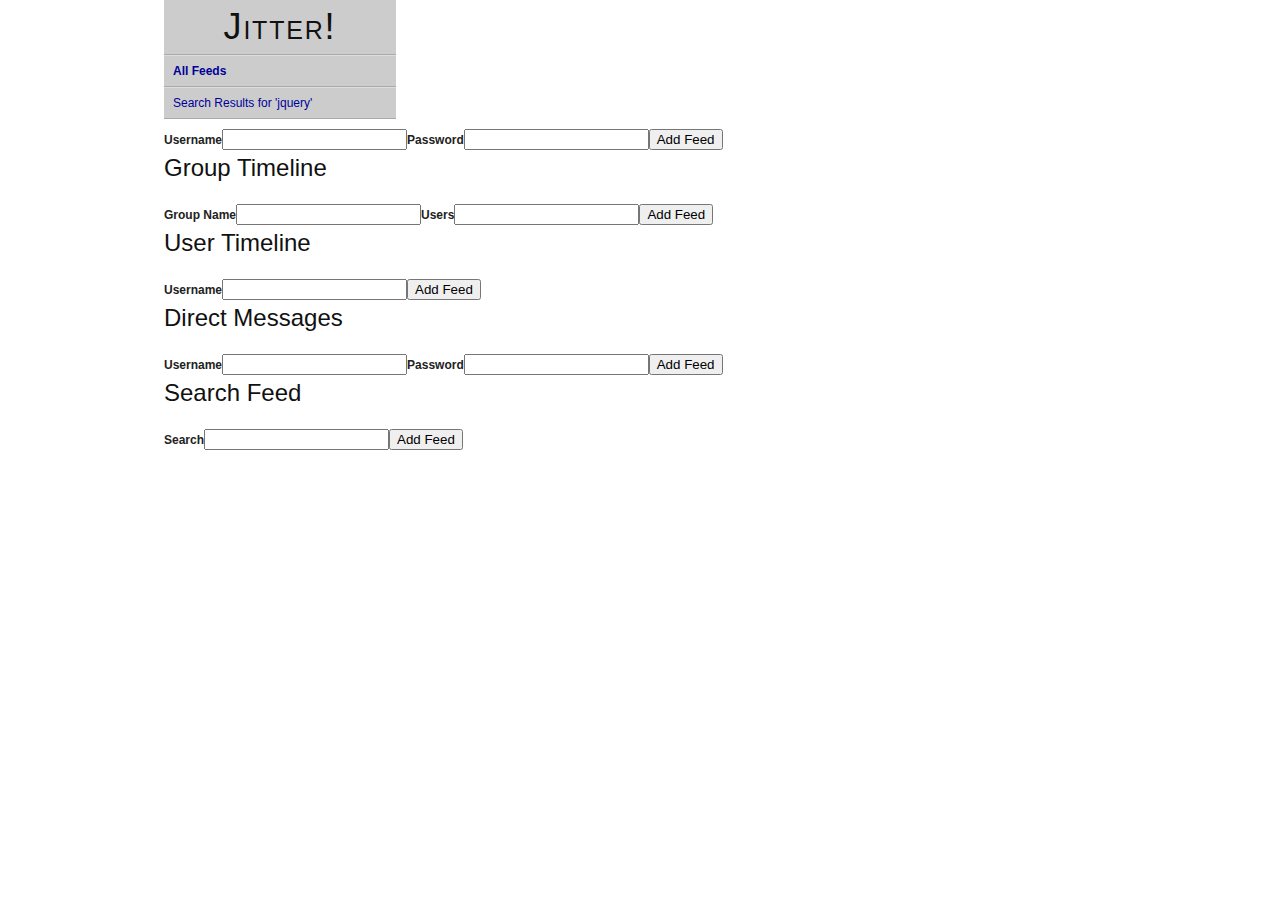
==== index.html @ c771af96 "Added simple forms to add feeds" ====
<!DOCTYPE html>
<html lang="en">
  <head>
    <title>Jitter!</title>
    
    <script type="text/javascript" src="jquery/jquery-1.3.min.js"></script>
    <script type="text/javascript" src="jquery/jquery.timer.js"></script>
    <script type="text/javascript" src="jquery/jquery.scrollTo.min.js"></script>
    <script type="text/javascript" src="src/jquery.jitter.utilities.js"></script>
<!--
    <script type="text/javascript" src="jquery/jquery.jitter.js"></script>
-->
    <script type="text/javascript" src="src/jquery.jitter.core.js"></script>
    <script type="text/javascript" src="src/jquery.jitter.defaults.js"></script>
    <script type="text/javascript" src="src/jquery.jitter.errors.js"></script>
    <script type="text/javascript" src="src/jquery.jitter.feeds.js"></script>
    <script type="text/javascript" src="src/jquery.jitter.builder.js"></script>
    <script type="text/javascript" src="src/jquery.fn.jitter.js"></script>
    
    <link rel="stylesheet" href="stylesheets/screen.css" type="text/css" media="screen, projection" />
    <link rel="stylesheet" href="stylesheets/my-screen.css" type="text/css" media="screen, projection" />
    
    <link rel="stylesheet" href="stylesheets/print.css" type="text/css" media="print" />
    <!--[if lte IE 7]>
      <link rel="stylesheet" href="stylesheets/ie.css" type="text/css" media="screen, projection" />
    <![endif]-->
    <script type="text/javascript">
      $(document).ready(function() {
        $("#content").jitter();
      });
    </script>
  </head>
  <body>
    <div class="container">
      <div id="content"></div>
    </div>
  </body>
</html>
---- stylesheets/screen.css ----
/* -----------------------------------------------------------------------


 Blueprint CSS Framework 0.8
 http://blueprintcss.org

   * Copyright (c) 2007-Present. See LICENSE for more info.
   * See README for instructions on how to use Blueprint.
   * For credits and origins, see AUTHORS.
   * This is a compressed file. See the sources in the 'src' directory.

----------------------------------------------------------------------- */

/* reset.css */
html, body, div, span, object, iframe, h1, h2, h3, h4, h5, h6, p, blockquote, pre, a, abbr, acronym, address, code, del, dfn, em, img, q, dl, dt, dd, ol, ul, li, fieldset, form, label, legend, table, caption, tbody, tfoot, thead, tr, th, td {margin:0;padding:0;border:0;font-weight:inherit;font-style:inherit;font-size:100%;font-family:inherit;vertical-align:baseline;}
body {line-height:1.5;}
table {border-collapse:separate;border-spacing:0;}
caption, th, td {text-align:left;font-weight:normal;}
table, td, th {vertical-align:middle;}
blockquote:before, blockquote:after, q:before, q:after {content:"";}
blockquote, q {quotes:"" "";}
a img {border:none;}

/* typography.css */
body {font-size:75%;color:#222;background:#fff;font-family:"Helvetica Neue", Arial, Helvetica, sans-serif;}
h1, h2, h3, h4, h5, h6 {font-weight:normal;color:#111;}
h1 {font-size:3em;line-height:1;margin-bottom:0.5em;}
h2 {font-size:2em;margin-bottom:0.75em;}
h3 {font-size:1.5em;line-height:1;margin-bottom:1em;}
h4 {font-size:1.2em;line-height:1.25;margin-bottom:1.25em;}
h5 {font-size:1em;font-weight:bold;margin-bottom:1.5em;}
h6 {font-size:1em;font-weight:bold;}
h1 img, h2 img, h3 img, h4 img, h5 img, h6 img {margin:0;}
p {margin:0 0 1.5em;}
p img.left {float:left;margin:1.5em 1.5em 1.5em 0;padding:0;}
p img.right {float:right;margin:1.5em 0 1.5em 1.5em;}
a:focus, a:hover {color:#000;}
a {color:#009;text-decoration:underline;}
blockquote {margin:1.5em;color:#666;font-style:italic;}
strong {font-weight:bold;}
em, dfn {font-style:italic;}
dfn {font-weight:bold;}
sup, sub {line-height:0;}
abbr, acronym {border-bottom:1px dotted #666;}
address {margin:0 0 1.5em;font-style:italic;}
del {color:#666;}
pre {margin:1.5em 0;white-space:pre;}
pre, code, tt {font:1em 'andale mono', 'lucida console', monospace;line-height:1.5;}
li ul, li ol {margin:0 1.5em;}
ul, ol {margin:0 1.5em 1.5em 1.5em;}
ul {list-style-type:disc;}
ol {list-style-type:decimal;}
dl {margin:0 0 1.5em 0;}
dl dt {font-weight:bold;}
dd {margin-left:1.5em;}
table {margin-bottom:1.4em;width:100%;}
th {font-weight:bold;}
thead th {background:#c3d9ff;}
th, td, caption {padding:4px 10px 4px 5px;}
tr.even td {background:#e5ecf9;}
tfoot {font-style:italic;}
caption {background:#eee;}
.small {font-size:.8em;margin-bottom:1.875em;line-height:1.875em;}
.large {font-size:1.2em;line-height:2.5em;margin-bottom:1.25em;}
.hide {display:none;}
.quiet {color:#666;}
.loud {color:#000;}
.highlight {background:#ff0;}
.added {background:#060;color:#fff;}
.removed {background:#900;color:#fff;}
.first {margin-left:0;padding-left:0;}
.last {margin-right:0;padding-right:0;}
.top {margin-top:0;padding-top:0;}
.bottom {margin-bottom:0;padding-bottom:0;}

/* grid.css */
.container {width:952px;margin:0 auto;}
.showgrid {background:url(src/grid.png);}
.column, div.span-1, div.span-2, div.span-3, div.span-4, div.span-5, div.span-6, div.span-7, div.span-8, div.span-9, div.span-10, div.span-11, div.span-12, div.span-13, div.span-14, div.span-15, div.span-16, div.span-17, div.span-18, div.span-19, div.span-20, div.span-21, div.span-22, div.span-23, div.span-24 {float:left;margin-right:8px;}
.last, div.last {margin-right:0;}
.span-1 {width:32px;}
.span-2 {width:72px;}
.span-3 {width:112px;}
.span-4 {width:152px;}
.span-5 {width:192px;}
.span-6 {width:232px;}
.span-7 {width:272px;}
.span-8 {width:312px;}
.span-9 {width:352px;}
.span-10 {width:392px;}
.span-11 {width:432px;}
.span-12 {width:472px;}
.span-13 {width:512px;}
.span-14 {width:552px;}
.span-15 {width:592px;}
.span-16 {width:632px;}
.span-17 {width:672px;}
.span-18 {width:712px;}
.span-19 {width:752px;}
.span-20 {width:792px;}
.span-21 {width:832px;}
.span-22 {width:872px;}
.span-23 {width:912px;}
.span-24, div.span-24 {width:952px;margin:0;}
input.span-1, textarea.span-1, select.span-1 {width:32px!important;}
input.span-2, textarea.span-2, select.span-2 {width:54px!important;}
input.span-3, textarea.span-3, select.span-3 {width:94px!important;}
input.span-4, textarea.span-4, select.span-4 {width:134px!important;}
input.span-5, textarea.span-5, select.span-5 {width:174px!important;}
input.span-6, textarea.span-6, select.span-6 {width:214px!important;}
input.span-7, textarea.span-7, select.span-7 {width:254px!important;}
input.span-8, textarea.span-8, select.span-8 {width:294px!important;}
input.span-9, textarea.span-9, select.span-9 {width:334px!important;}
input.span-10, textarea.span-10, select.span-10 {width:374px!important;}
input.span-11, textarea.span-11, select.span-11 {width:414px!important;}
input.span-12, textarea.span-12, select.span-12 {width:454px!important;}
input.span-13, textarea.span-13, select.span-13 {width:494px!important;}
input.span-14, textarea.span-14, select.span-14 {width:534px!important;}
input.span-15, textarea.span-15, select.span-15 {width:574px!important;}
input.span-16, textarea.span-16, select.span-16 {width:614px!important;}
input.span-17, textarea.span-17, select.span-17 {width:654px!important;}
input.span-18, textarea.span-18, select.span-18 {width:694px!important;}
input.span-19, textarea.span-19, select.span-19 {width:734px!important;}
input.span-20, textarea.span-20, select.span-20 {width:774px!important;}
input.span-21, textarea.span-21, select.span-21 {width:814px!important;}
input.span-22, textarea.span-22, select.span-22 {width:854px!important;}
input.span-23, textarea.span-23, select.span-23 {width:894px!important;}
input.span-24, textarea.span-24, select.span-24 {width:942px!important;}
.append-1 {padding-right:40px;}
.append-2 {padding-right:80px;}
.append-3 {padding-right:120px;}
.append-4 {padding-right:160px;}
.append-5 {padding-right:200px;}
.append-6 {padding-right:240px;}
.append-7 {padding-right:280px;}
.append-8 {padding-right:320px;}
.append-9 {padding-right:360px;}
.append-10 {padding-right:400px;}
.append-11 {padding-right:440px;}
.append-12 {padding-right:480px;}
.append-13 {padding-right:520px;}
.append-14 {padding-right:560px;}
.append-15 {padding-right:600px;}
.append-16 {padding-right:640px;}
.append-17 {padding-right:680px;}
.append-18 {padding-right:720px;}
.append-19 {padding-right:760px;}
.append-20 {padding-right:800px;}
.append-21 {padding-right:840px;}
.append-22 {padding-right:880px;}
.append-23 {padding-right:920px;}
.prepend-1 {padding-left:40px;}
.prepend-2 {padding-left:80px;}
.prepend-3 {padding-left:120px;}
.prepend-4 {padding-left:160px;}
.prepend-5 {padding-left:200px;}
.prepend-6 {padding-left:240px;}
.prepend-7 {padding-left:280px;}
.prepend-8 {padding-left:320px;}
.prepend-9 {padding-left:360px;}
.prepend-10 {padding-left:400px;}
.prepend-11 {padding-left:440px;}
.prepend-12 {padding-left:480px;}
.prepend-13 {padding-left:520px;}
.prepend-14 {padding-left:560px;}
.prepend-15 {padding-left:600px;}
.prepend-16 {padding-left:640px;}
.prepend-17 {padding-left:680px;}
.prepend-18 {padding-left:720px;}
.prepend-19 {padding-left:760px;}
.prepend-20 {padding-left:800px;}
.prepend-21 {padding-left:840px;}
.prepend-22 {padding-left:880px;}
.prepend-23 {padding-left:920px;}
div.border {padding-right:3px;margin-right:4px;border-right:1px solid #eee;}
div.colborder {padding-right:27px;margin-right:28px;border-right:1px solid #eee;}
.pull-1 {margin-left:-40px;}
.pull-2 {margin-left:-80px;}
.pull-3 {margin-left:-120px;}
.pull-4 {margin-left:-160px;}
.pull-5 {margin-left:-200px;}
.pull-6 {margin-left:-240px;}
.pull-7 {margin-left:-280px;}
.pull-8 {margin-left:-320px;}
.pull-9 {margin-left:-360px;}
.pull-10 {margin-left:-400px;}
.pull-11 {margin-left:-440px;}
.pull-12 {margin-left:-480px;}
.pull-13 {margin-left:-520px;}
.pull-14 {margin-left:-560px;}
.pull-15 {margin-left:-600px;}
.pull-16 {margin-left:-640px;}
.pull-17 {margin-left:-680px;}
.pull-18 {margin-left:-720px;}
.pull-19 {margin-left:-760px;}
.pull-20 {margin-left:-800px;}
.pull-21 {margin-left:-840px;}
.pull-22 {margin-left:-880px;}
.pull-23 {margin-left:-920px;}
.pull-24 {margin-left:-960px;}
.pull-1, .pull-2, .pull-3, .pull-4, .pull-5, .pull-6, .pull-7, .pull-8, .pull-9, .pull-10, .pull-11, .pull-12, .pull-13, .pull-14, .pull-15, .pull-16, .pull-17, .pull-18, .pull-19, .pull-20, .pull-21, .pull-22, .pull-23, .pull-24 {float:left;position:relative;}
.push-1 {margin:0 -40px 1.5em 40px;}
.push-2 {margin:0 -80px 1.5em 80px;}
.push-3 {margin:0 -120px 1.5em 120px;}
.push-4 {margin:0 -160px 1.5em 160px;}
.push-5 {margin:0 -200px 1.5em 200px;}
.push-6 {margin:0 -240px 1.5em 240px;}
.push-7 {margin:0 -280px 1.5em 280px;}
.push-8 {margin:0 -320px 1.5em 320px;}
.push-9 {margin:0 -360px 1.5em 360px;}
.push-10 {margin:0 -400px 1.5em 400px;}
.push-11 {margin:0 -440px 1.5em 440px;}
.push-12 {margin:0 -480px 1.5em 480px;}
.push-13 {margin:0 -520px 1.5em 520px;}
.push-14 {margin:0 -560px 1.5em 560px;}
.push-15 {margin:0 -600px 1.5em 600px;}
.push-16 {margin:0 -640px 1.5em 640px;}
.push-17 {margin:0 -680px 1.5em 680px;}
.push-18 {margin:0 -720px 1.5em 720px;}
.push-19 {margin:0 -760px 1.5em 760px;}
.push-20 {margin:0 -800px 1.5em 800px;}
.push-21 {margin:0 -840px 1.5em 840px;}
.push-22 {margin:0 -880px 1.5em 880px;}
.push-23 {margin:0 -920px 1.5em 920px;}
.push-24 {margin:0 -960px 1.5em 960px;}
.push-1, .push-2, .push-3, .push-4, .push-5, .push-6, .push-7, .push-8, .push-9, .push-10, .push-11, .push-12, .push-13, .push-14, .push-15, .push-16, .push-17, .push-18, .push-19, .push-20, .push-21, .push-22, .push-23, .push-24 {float:right;position:relative;}
.prepend-top {margin-top:1.5em;}
.append-bottom {margin-bottom:1.5em;}
.box {padding:1.5em;margin-bottom:1.5em;background:#E5ECF9;}
hr {background:#ddd;color:#ddd;clear:both;float:none;width:100%;height:.1em;margin:0 0 1.45em;border:none;}
hr.space {background:#fff;color:#fff;}
.clearfix:after, .container:after {content:"\0020";display:block;height:0;clear:both;visibility:hidden;overflow:hidden;}
.clearfix, .container {display:block;}
.clear {clear:both;}

/* forms.css */
label {font-weight:bold;}
fieldset {padding:1.4em;margin:0 0 1.5em 0;border:1px solid #ccc;}
legend {font-weight:bold;font-size:1.2em;}
input.text, input.title, textarea, select {margin:0.5em 0;border:1px solid #bbb;}
input.text:focus, input.title:focus, textarea:focus, select:focus {border:1px solid #666;}
input.text, input.title {width:300px;padding:5px;}
input.title {font-size:1.5em;}
textarea {width:390px;height:250px;padding:5px;}
.error, .notice, .success {padding:.8em;margin-bottom:1em;border:2px solid #ddd;}
.error {background:#FBE3E4;color:#8a1f11;border-color:#FBC2C4;}
.notice {background:#FFF6BF;color:#514721;border-color:#FFD324;}
.success {background:#E6EFC2;color:#264409;border-color:#C6D880;}
.error a {color:#8a1f11;}
.notice a {color:#514721;}
.success a {color:#264409;}
---- stylesheets/my-screen.css ----
.jitter-filters { background: #ccc; position: fixed; top: 0;}
.jitter-filters h1 { text-align: center; border-bottom: 1px solid #aaa; margin-bottom: 0; padding: .25em 0; font-variant: small-caps; letter-spacing: .05em;}
.jitter-filters a {display: block; padding: .5em .75em; text-decoration: none; position: relative; border-bottom: 1px solid #aaa; border-top: 1px solid #ddd;}
.jitter-filters a:hover {background: #c0c0c0; border-bottom: 1px solid #a0a0a0; border-top: 1px solid #d5d5d5;}
.jitter-filters a.active {font-weight: bold;}
.jitter-filters a .unreadCount {
  position: absolute;
  text-align: center; 
  padding: .25em .5em; 
  top: .25em;
  right: .5em;
  background: #d00; 
  width: 2em;
  color: #fff;
  font-weight: bold;
  -moz-border-radius: .5em;
  -webkit-border-radius: .5em;
}
.tweet {border-bottom: 1px solid #ddd; border-top: 1px solid #f5f5f5; padding: 1em 0; background: #eee;}
.tweet.read {color: #999;}
.tweet.current {background: #fcfcfc;}
.tweet .createdAt {font-size: .9em;}
.tweet .author .displayName {font-weight: bold; font-size: 1.2em;}
.tweet .tweetBody {font-size: 1.5em; font-weight: 500;}
---- stylesheets/print.css ----
/* -----------------------------------------------------------------------


 Blueprint CSS Framework 0.8
 http://blueprintcss.org

   * Copyright (c) 2007-Present. See LICENSE for more info.
   * See README for instructions on how to use Blueprint.
   * For credits and origins, see AUTHORS.
   * This is a compressed file. See the sources in the 'src' directory.

----------------------------------------------------------------------- */

/* print.css */
body {line-height:1.5;font-family:"Helvetica Neue", Arial, Helvetica, sans-serif;color:#000;background:none;font-size:10pt;}
.container {background:none;}
hr {background:#ccc;color:#ccc;width:100%;height:2px;margin:2em 0;padding:0;border:none;}
hr.space {background:#fff;color:#fff;}
h1, h2, h3, h4, h5, h6 {font-family:"Helvetica Neue", Arial, "Lucida Grande", sans-serif;}
code {font:.9em "Courier New", Monaco, Courier, monospace;}
img {float:left;margin:1.5em 1.5em 1.5em 0;}
a img {border:none;}
p img.top {margin-top:0;}
blockquote {margin:1.5em;padding:1em;font-style:italic;font-size:.9em;}
.small {font-size:.9em;}
.large {font-size:1.1em;}
.quiet {color:#999;}
.hide {display:none;}
a:link, a:visited {background:transparent;font-weight:700;text-decoration:underline;}
a:link:after, a:visited:after {content:" (" attr(href) ") ";font-size:90%;}
---- stylesheets/ie.css ----
/* -----------------------------------------------------------------------


 Blueprint CSS Framework 0.8
 http://blueprintcss.org

   * Copyright (c) 2007-Present. See LICENSE for more info.
   * See README for instructions on how to use Blueprint.
   * For credits and origins, see AUTHORS.
   * This is a compressed file. See the sources in the 'src' directory.

----------------------------------------------------------------------- */

/* ie.css */
body {text-align:center;}
.container {text-align:left;}
* html .column, * html div.span-1, * html div.span-2, * html div.span-3, * html div.span-4, * html div.span-5, * html div.span-6, * html div.span-7, * html div.span-8, * html div.span-9, * html div.span-10, * html div.span-11, * html div.span-12, * html div.span-13, * html div.span-14, * html div.span-15, * html div.span-16, * html div.span-17, * html div.span-18, * html div.span-19, * html div.span-20, * html div.span-21, * html div.span-22, * html div.span-23, * html div.span-24 {overflow-x:hidden;}
* html legend {margin:-18px -8px 16px 0;padding:0;}
ol {margin-left:2em;}
sup {vertical-align:text-top;}
sub {vertical-align:text-bottom;}
html>body p code {*white-space:normal;}
hr {margin:-8px auto 11px;}
.clearfix, .container {display:inline-block;}
* html .clearfix, * html .container {height:1%;}
fieldset {padding-top:0;}
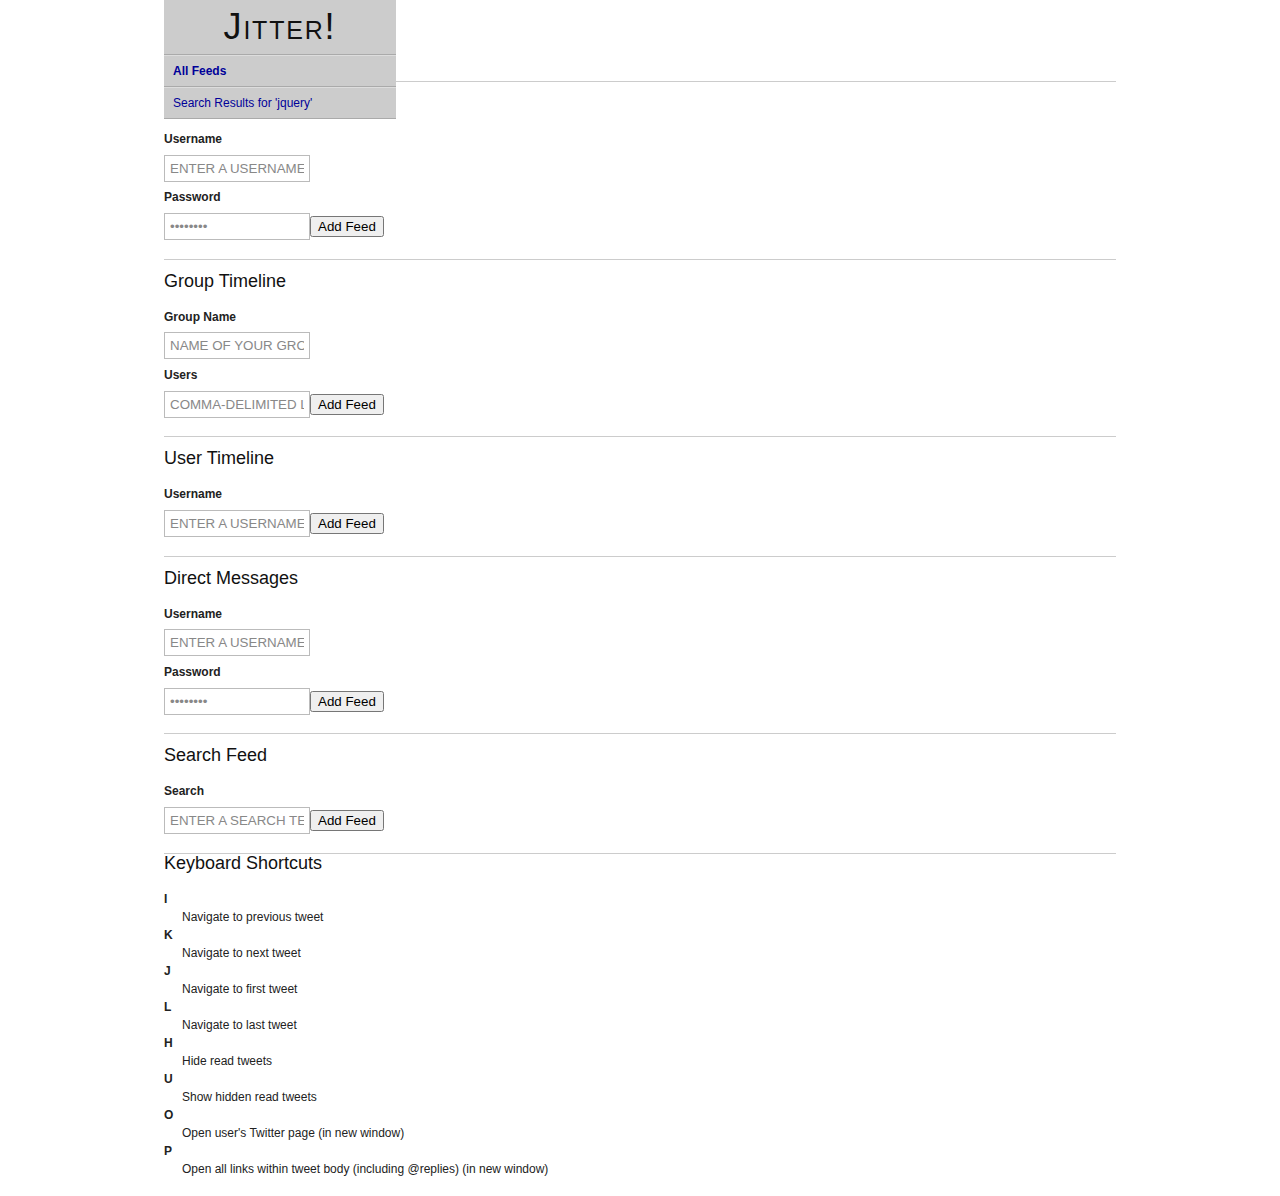
==== commit 722fe1d0: "Added noscript tag and sped up 'read'ing tweets" ====
--- a/index.html
+++ b/index.html
@@ -6,16 +6,7 @@
     <script type="text/javascript" src="jquery/jquery-1.3.min.js"></script>
     <script type="text/javascript" src="jquery/jquery.timer.js"></script>
     <script type="text/javascript" src="jquery/jquery.scrollTo.min.js"></script>
-    <script type="text/javascript" src="src/jquery.jitter.utilities.js"></script>
-<!--
     <script type="text/javascript" src="jquery/jquery.jitter.js"></script>
--->
-    <script type="text/javascript" src="src/jquery.jitter.core.js"></script>
-    <script type="text/javascript" src="src/jquery.jitter.defaults.js"></script>
-    <script type="text/javascript" src="src/jquery.jitter.errors.js"></script>
-    <script type="text/javascript" src="src/jquery.jitter.feeds.js"></script>
-    <script type="text/javascript" src="src/jquery.jitter.builder.js"></script>
-    <script type="text/javascript" src="src/jquery.fn.jitter.js"></script>
     
     <link rel="stylesheet" href="stylesheets/screen.css" type="text/css" media="screen, projection" />
     <link rel="stylesheet" href="stylesheets/my-screen.css" type="text/css" media="screen, projection" />
@@ -32,6 +23,15 @@
   </head>
   <body>
     <div class="container">
+      <noscript>
+        <h1>Javascript Must be Enabled to Use <em>Jitter</em></h1>
+        <hr/>
+        <div class="span-22 prepend-1 append-1">
+          <p>This web application relies on Javascript and the <a href="http://jquery.com">jQuery library</a> to request information from <a href="http://twitter.com">Twitter</a>.  Without Javascript enabled, no data can be requested (and therefor shown to you, the user).</p>
+          <p>Please, turn on Javascript; if you don't, then please leave.</p>
+        </div>
+        <hr/>
+      </noscript>
       <div id="content"></div>
     </div>
   </body>
--- a/stylesheets/my-screen.css
+++ b/stylesheets/my-screen.css
@@ -1,3 +1,9 @@
+.container noscript h1 {text-align: center; font-weight: bold; text-transform: uppercase; color: #a33; padding: 1em 0 .5em; font-size: 3.25em;}
+.container noscript p { font-size: 2em; color: #666; font-weight: bold; text-align: justify; letter-spacing: .035em;}
+.container noscript a {color: #333;}
+
+input.hint, textarea.hint {color: #888; text-transform: uppercase;}
+
 .jitter-filters { background: #ccc; position: fixed; top: 0;}
 .jitter-filters h1 { text-align: center; border-bottom: 1px solid #aaa; margin-bottom: 0; padding: .25em 0; font-variant: small-caps; letter-spacing: .05em;}
 .jitter-filters a {display: block; padding: .5em .75em; text-decoration: none; position: relative; border-bottom: 1px solid #aaa; border-top: 1px solid #ddd;}
@@ -22,3 +28,6 @@
 .tweet .createdAt {font-size: .9em;}
 .tweet .author .displayName {font-weight: bold; font-size: 1.2em;}
 .tweet .tweetBody {font-size: 1.5em; font-weight: 500;}
+
+.jitterForm label {display: block;}
+.jitterForm {border-bottom: 1px solid #ccc; padding: 1em 0;}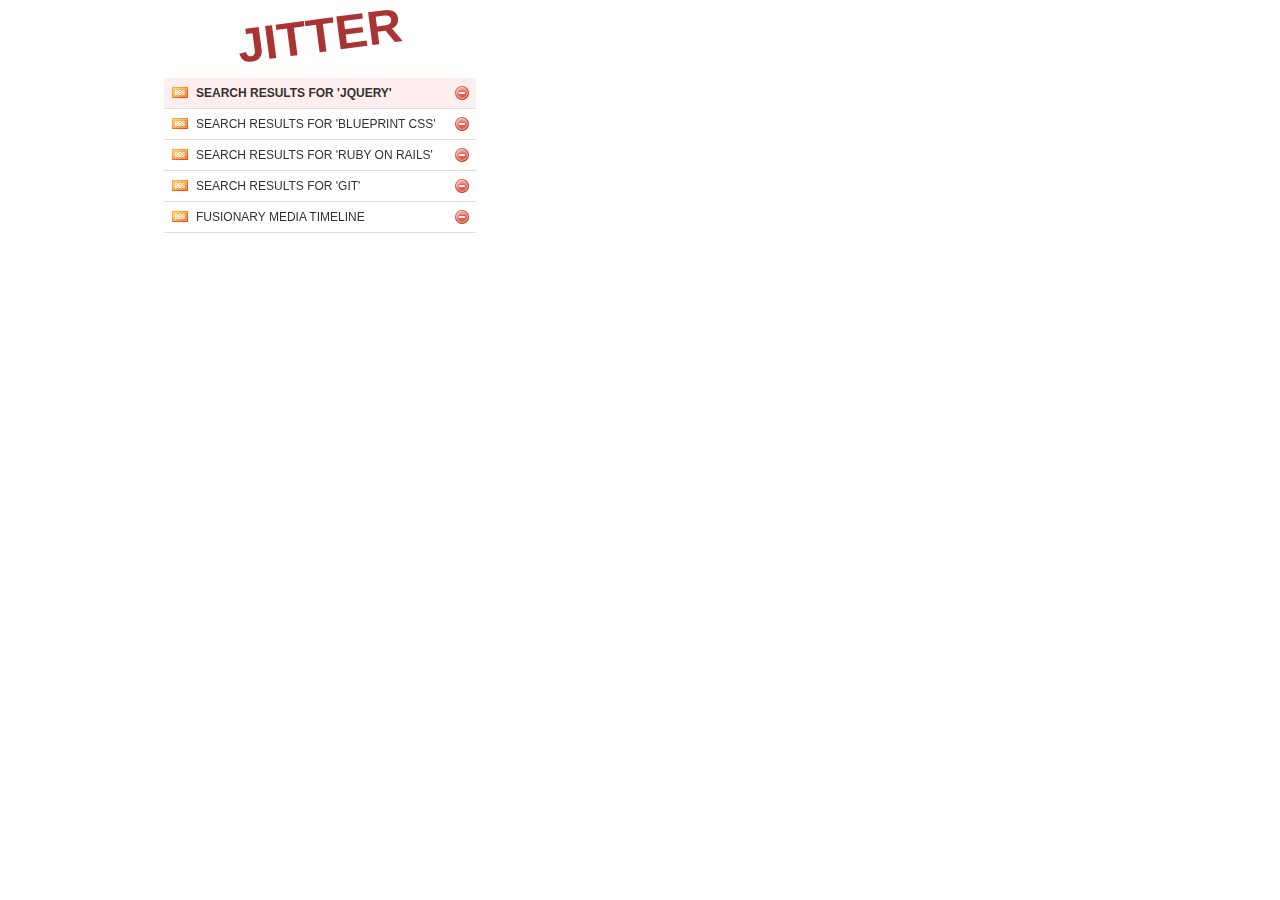
==== commit 8bc78703: "Initial completion of event-driven" ====
--- a/index.html
+++ b/index.html
@@ -6,7 +6,14 @@
     <script type="text/javascript" src="jquery/jquery-1.3.min.js"></script>
     <script type="text/javascript" src="jquery/jquery.timer.js"></script>
     <script type="text/javascript" src="jquery/jquery.scrollTo.min.js"></script>
-    <script type="text/javascript" src="jquery/jquery.jitter.js"></script>
+    <script type="text/javascript" src="src/jquery.jitter.utilities.js"></script>
+    <script type="text/javascript" src="src/jquery.jitter.core.js"></script>
+    <script type="text/javascript" src="src/jquery.jitter.defaults.js"></script>
+    <script type="text/javascript" src="src/jquery.jitter.errors.js"></script>
+    <script type="text/javascript" src="src/jquery.jitter.feeds.js"></script>
+    <script type="text/javascript" src="src/jquery.jitter.window.js"></script>
+    <script type="text/javascript" src="src/jquery.jitter.keyboard.js"></script>
+    <script type="text/javascript" src="src/jquery.jitter.bindings.js"></script>
     
     <link rel="stylesheet" href="stylesheets/screen.css" type="text/css" media="screen, projection" />
     <link rel="stylesheet" href="stylesheets/my-screen.css" type="text/css" media="screen, projection" />
@@ -15,9 +22,16 @@
     <!--[if lte IE 7]>
       <link rel="stylesheet" href="stylesheets/ie.css" type="text/css" media="screen, projection" />
     <![endif]-->
-    <script type="text/javascript">
+    <script>
       $(document).ready(function() {
-        $("#content").jitter();
+        $.jitter.bindings();
+        $.jitter.window.build.initialPage();
+        $.jitter.window.currentJitter($.jitter().start());
+        $.jitter({query: "blueprint css"}).start();
+        $.jitter({query: "ruby on rails"}).start();
+        $.jitter({query: "git"}).start();
+        $.jitter({feed: "groupTimeline", users: ["jstew1974", "jackbaty", "timkelty", "kswedberg"], groupName: "Fusionary Media"}).start();
+        $.jitter.keyboard.enable();
       });
     </script>
   </head>
--- a/stylesheets/my-screen.css
+++ b/stylesheets/my-screen.css
@@ -1,33 +1,57 @@
+#tweets-archive { display: none; }
 .container noscript h1 {text-align: center; font-weight: bold; text-transform: uppercase; color: #a33; padding: 1em 0 .5em; font-size: 3.25em;}
 .container noscript p { font-size: 2em; color: #666; font-weight: bold; text-align: justify; letter-spacing: .035em;}
-.container noscript a {color: #333;}
+body {color: #666;}
+a {color: #333;}
 
-input.hint, textarea.hint {color: #888; text-transform: uppercase;}
-
-.jitter-filters { background: #ccc; position: fixed; top: 0;}
-.jitter-filters h1 { text-align: center; border-bottom: 1px solid #aaa; margin-bottom: 0; padding: .25em 0; font-variant: small-caps; letter-spacing: .05em;}
-.jitter-filters a {display: block; padding: .5em .75em; text-decoration: none; position: relative; border-bottom: 1px solid #aaa; border-top: 1px solid #ddd;}
-.jitter-filters a:hover {background: #c0c0c0; border-bottom: 1px solid #a0a0a0; border-top: 1px solid #d5d5d5;}
-.jitter-filters a.active {font-weight: bold;}
-.jitter-filters a .unreadCount {
+.sidebar { position: fixed; top: 0;}
+.header h1 { -webkit-transform: rotate(-7.5deg); text-align: center; font-weight: bold; text-transform: uppercase; color: #a33; padding: .25em 0 .375em 0; font-size: 4em; margin-bottom: 0;}
+.jitter-filter {display: block; padding: .5em 0; text-decoration: none; position: relative; border-bottom: 1px solid #dfdfdf; color: #777; text-transform: uppercase;}
+.jitter-filter.active {background: #fee;}
+.jitter-filter.active .show-filter {font-weight: bold;}
+.jitter-filter .show-filter { margin-left: 32px; text-decoration: none;}
+.jitter-filter .twitter-rss {position: absolute; left: 8px;}
+.jitter-filter .delete-filter {position: absolute; right: 6px; top: .62em;}
+.jitter-filters .unreadCount {
   position: absolute;
   text-align: center; 
   padding: .25em .5em; 
   top: .25em;
-  right: .5em;
-  background: #d00; 
+  left: -3.75em;
+  background: #bbb; 
   width: 2em;
   color: #fff;
   font-weight: bold;
   -moz-border-radius: .5em;
   -webkit-border-radius: .5em;
 }
-.tweet {border-bottom: 1px solid #ddd; border-top: 1px solid #f5f5f5; padding: 1em 0; background: #eee;}
-.tweet.read {color: #999;}
-.tweet.current {background: #fcfcfc;}
+
+.tweet {border-bottom: 1px solid #dfdfdf; padding: 1em 0; opacity: .875;}
+.tweet.read {opacity: 0.25;}
+.tweet.current {background: #f5f5f5; opacity: 1;}
+/*.tweet.current {background: #ffd; opacity: 1;}*/
 .tweet .createdAt {font-size: .9em;}
 .tweet .author .displayName {font-weight: bold; font-size: 1.2em;}
 .tweet .tweetBody {font-size: 1.5em; font-weight: 500;}
+.tweet .tweetImage img {position: relative; left: 14px;}
 
-.jitterForm label {display: block;}
-.jitterForm {border-bottom: 1px solid #ccc; padding: 1em 0;}+.forms { padding-top: 1em; clear: both;}
+.jitterForm {background: #f5f5f5;}
+.jitterForm label {display: block; font-size: 1.5em; color: #777; font-weight: normal; letter-spacing: 0.075em;}
+.jitterForm label + input + label {padding-top: 1em;}
+.jitterForm {padding: 1em 0;}
+
+.jitterForm fieldset {margin:0; padding: 1em 0 1em 0; border: 0; position: relative;}
+.jitterForm legend {border-bottom: 1px solid #ccc; display: block; height: 2.5em; width: 100%;}
+.jitterForm legend span {
+  text-transform: uppercase; color: #a33; font-weight: normal; font-size: 1.75em;
+  display: block;
+  position: absolute;
+}
+.jitterForm fieldset input[type=submit] { position: absolute; top: .75em; right: 0;}
+input.hint, textarea.hint {color: #bbb; text-transform: lowercase;}
+
+.cheatsheet {font-size: 1.75em;}
+.cheatsheet dt {float: left; width: .5em; clear: both;}
+.cheatsheet dd {float: left;}
+.cheatsheet dt, .cheatsheet dd {padding: 0 0 .5em 0;}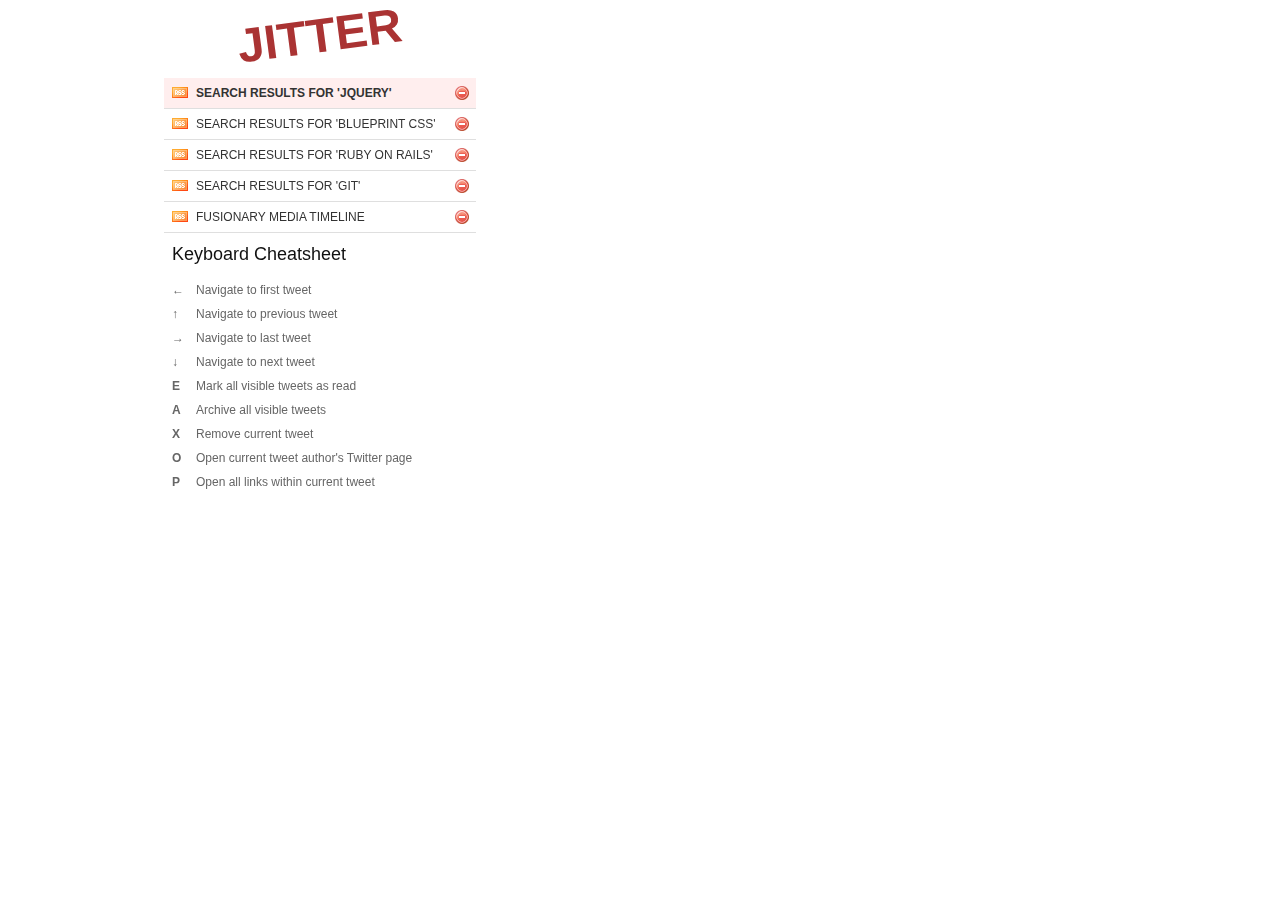
==== commit 34d6535c: "Fixed order of scripts when building, use built jitter js file within index.html" ====
--- a/index.html
+++ b/index.html
@@ -6,14 +6,7 @@
     <script type="text/javascript" src="jquery/jquery-1.3.min.js"></script>
     <script type="text/javascript" src="jquery/jquery.timer.js"></script>
     <script type="text/javascript" src="jquery/jquery.scrollTo.min.js"></script>
-    <script type="text/javascript" src="src/jquery.jitter.utilities.js"></script>
-    <script type="text/javascript" src="src/jquery.jitter.core.js"></script>
-    <script type="text/javascript" src="src/jquery.jitter.defaults.js"></script>
-    <script type="text/javascript" src="src/jquery.jitter.errors.js"></script>
-    <script type="text/javascript" src="src/jquery.jitter.feeds.js"></script>
-    <script type="text/javascript" src="src/jquery.jitter.window.js"></script>
-    <script type="text/javascript" src="src/jquery.jitter.keyboard.js"></script>
-    <script type="text/javascript" src="src/jquery.jitter.bindings.js"></script>
+    <script type="text/javascript" src="jquery/jquery.jitter.js"></script>
     
     <link rel="stylesheet" href="stylesheets/screen.css" type="text/css" media="screen, projection" />
     <link rel="stylesheet" href="stylesheets/my-screen.css" type="text/css" media="screen, projection" />
--- a/stylesheets/my-screen.css
+++ b/stylesheets/my-screen.css
@@ -6,6 +6,7 @@
 
 .sidebar { position: fixed; top: 0;}
 .header h1 { -webkit-transform: rotate(-7.5deg); text-align: center; font-weight: bold; text-transform: uppercase; color: #a33; padding: .25em 0 .375em 0; font-size: 4em; margin-bottom: 0;}
+.jitter-filters { padding-bottom: 1em; }
 .jitter-filter {display: block; padding: .5em 0; text-decoration: none; position: relative; border-bottom: 1px solid #dfdfdf; color: #777; text-transform: uppercase;}
 .jitter-filter.active {background: #fee;}
 .jitter-filter.active .show-filter {font-weight: bold;}
@@ -51,7 +52,7 @@
 .jitterForm fieldset input[type=submit] { position: absolute; top: .75em; right: 0;}
 input.hint, textarea.hint {color: #bbb; text-transform: lowercase;}
 
-.cheatsheet {font-size: 1.75em;}
+.cheatsheet {padding-left: 8px;}
 .cheatsheet dt {float: left; width: .5em; clear: both;}
 .cheatsheet dd {float: left;}
 .cheatsheet dt, .cheatsheet dd {padding: 0 0 .5em 0;}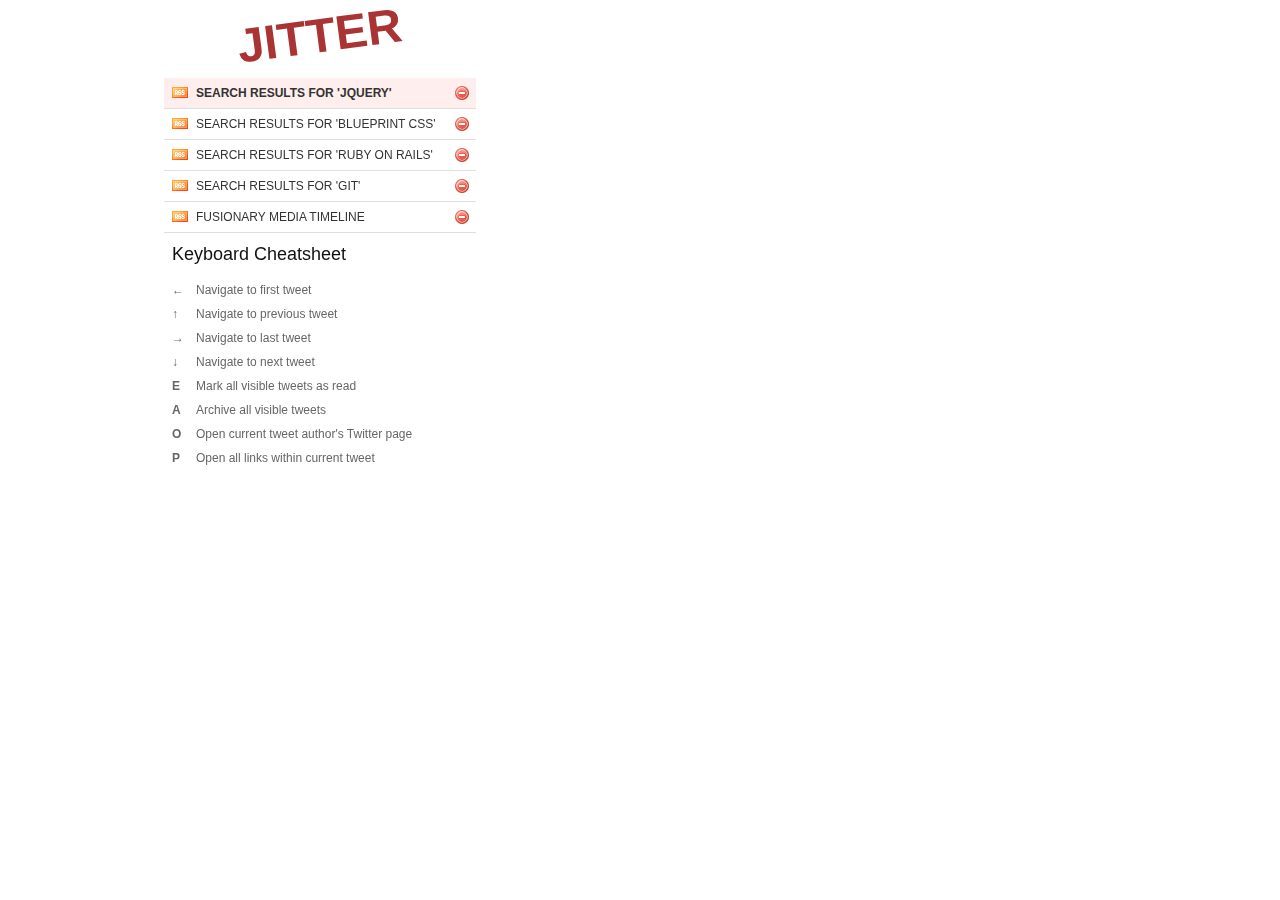
==== commit 452b62d5: "Cleaned up more unnecessary code" ====
--- a/index.html
+++ b/index.html
@@ -4,6 +4,7 @@
     <title>Jitter!</title>
     
     <script type="text/javascript" src="jquery/jquery-1.3.min.js"></script>
+    <script type="text/javascript" src="jquery/jquery.easing.js"></script>
     <script type="text/javascript" src="jquery/jquery.timer.js"></script>
     <script type="text/javascript" src="jquery/jquery.scrollTo.min.js"></script>
     <script type="text/javascript" src="jquery/jquery.jitter.js"></script>
--- a/stylesheets/my-screen.css
+++ b/stylesheets/my-screen.css
@@ -1,4 +1,8 @@
+#tweets {position: relative; overflow: hidden;}
 #tweets-archive { display: none; }
+.feed-wrapper {position: relative;}
+.sidebar {position: relative; z-index: 2;}
+
 .container noscript h1 {text-align: center; font-weight: bold; text-transform: uppercase; color: #a33; padding: 1em 0 .5em; font-size: 3.25em;}
 .container noscript p { font-size: 2em; color: #666; font-weight: bold; text-align: justify; letter-spacing: .035em;}
 body {color: #666;}
@@ -30,7 +34,6 @@
 .tweet {border-bottom: 1px solid #dfdfdf; padding: 1em 0; opacity: .875;}
 .tweet.read {opacity: 0.25;}
 .tweet.current {background: #f5f5f5; opacity: 1;}
-/*.tweet.current {background: #ffd; opacity: 1;}*/
 .tweet .createdAt {font-size: .9em;}
 .tweet .author .displayName {font-weight: bold; font-size: 1.2em;}
 .tweet .tweetBody {font-size: 1.5em; font-weight: 500;}
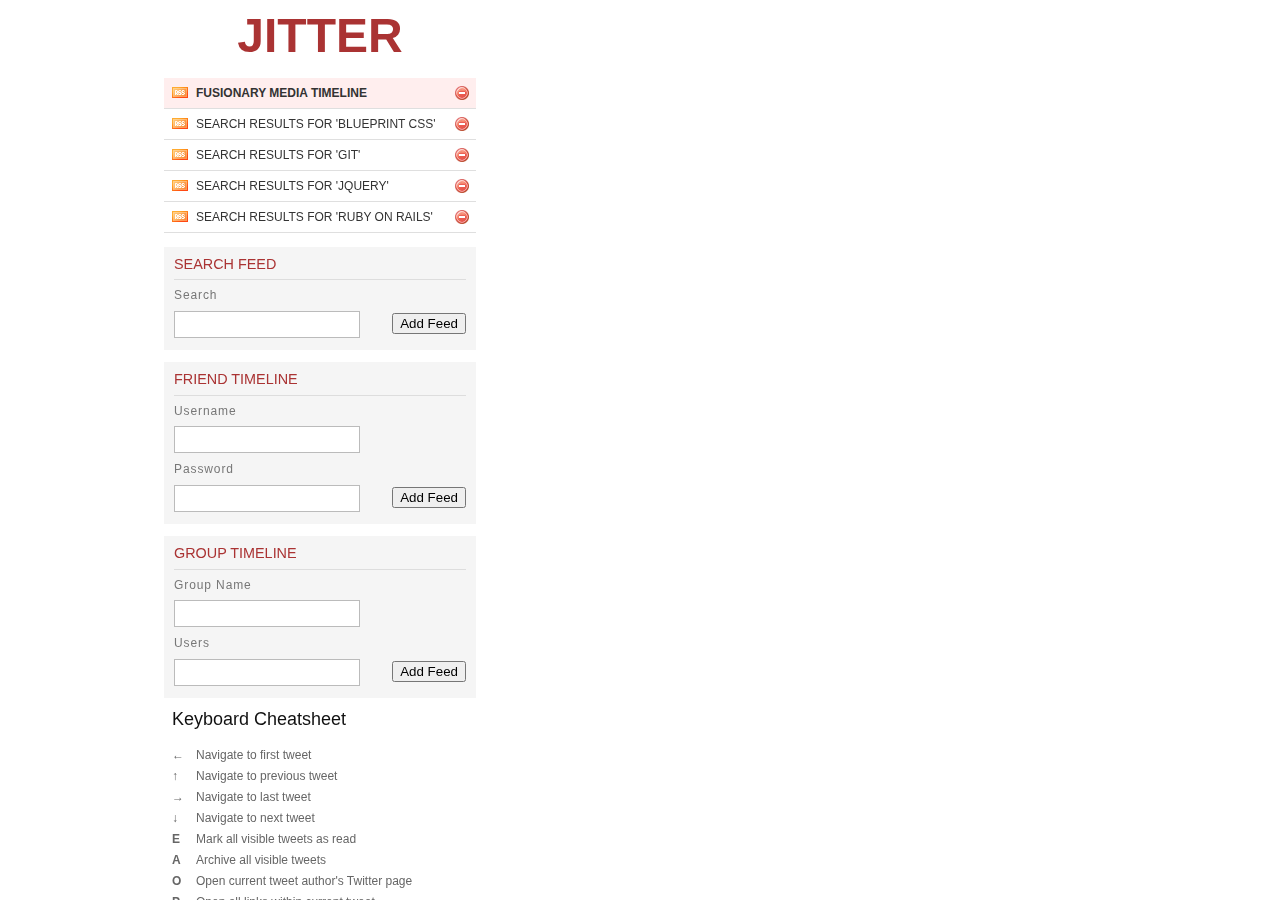
==== commit bf74c51f: "Ensure index.html and test.html are running essentially the same code" ====
--- a/index.html
+++ b/index.html
@@ -1,14 +1,15 @@
 <!DOCTYPE html>
 <html lang="en">
   <head>
-    <title>Jitter!</title>
-    
-    <script type="text/javascript" src="jquery/jquery-1.3.min.js"></script>
-    <script type="text/javascript" src="jquery/jquery.easing.js"></script>
-    <script type="text/javascript" src="jquery/jquery.timer.js"></script>
-    <script type="text/javascript" src="jquery/jquery.scrollTo.min.js"></script>
-    <script type="text/javascript" src="jquery/jquery.jitter.js"></script>
-    
+    <title>Jitter</title>
+    <script src="jquery/jquery-1.3.min.js"></script>
+    <script src="jquery/jquery.easing.js"></script>
+    <script src="jquery/jquery.timer.js"></script>
+    <script src="jquery/json.js"></script>
+    <script src="jquery/jquery.cookiejar.js"></script>
+    <script src="jquery/jquery.scrollTo.min.js"></script>
+    <script src="jquery/jquery.jitter.js"></script>
+
     <link rel="stylesheet" href="stylesheets/screen.css" type="text/css" media="screen, projection" />
     <link rel="stylesheet" href="stylesheets/my-screen.css" type="text/css" media="screen, projection" />
     
@@ -20,11 +21,7 @@
       $(document).ready(function() {
         $.jitter.bindings();
         $.jitter.window.build.initialPage();
-        $.jitter.window.currentJitter($.jitter().start());
-        $.jitter({query: "blueprint css"}).start();
-        $.jitter({query: "ruby on rails"}).start();
-        $.jitter({query: "git"}).start();
-        $.jitter({feed: "groupTimeline", users: ["jstew1974", "jackbaty", "timkelty", "kswedberg"], groupName: "Fusionary Media"}).start();
+        $.jitter.window.loadFromCookieJar();
         $.jitter.keyboard.enable();
       });
     </script>
--- a/stylesheets/my-screen.css
+++ b/stylesheets/my-screen.css
@@ -9,7 +9,7 @@
 a {color: #333;}
 
 .sidebar { position: fixed; top: 0;}
-.header h1 { -webkit-transform: rotate(-7.5deg); text-align: center; font-weight: bold; text-transform: uppercase; color: #a33; padding: .25em 0 .375em 0; font-size: 4em; margin-bottom: 0;}
+.header h1 { text-align: center; font-weight: bold; text-transform: uppercase; color: #a33; padding: .25em 0 .375em 0; font-size: 4em; margin-bottom: 0;}
 .jitter-filters { padding-bottom: 1em; }
 .jitter-filter {display: block; padding: .5em 0; text-decoration: none; position: relative; border-bottom: 1px solid #dfdfdf; color: #777; text-transform: uppercase;}
 .jitter-filter.active {background: #fee;}
@@ -32,30 +32,31 @@
 }
 
 .tweet {border-bottom: 1px solid #dfdfdf; padding: 1em 0; opacity: .875;}
-.tweet.read {opacity: 0.25;}
-.tweet.current {background: #f5f5f5; opacity: 1;}
-.tweet .createdAt {font-size: .9em;}
-.tweet .author .displayName {font-weight: bold; font-size: 1.2em;}
-.tweet .tweetBody {font-size: 1.5em; font-weight: 500;}
-.tweet .tweetImage img {position: relative; left: 14px;}
+.tweet.read {opacity: 0.5;}
+.tweet.read .tweet-body {text-decoration: line-through;}
+.tweet.current .tweet-body {text-decoration: none;}
+.tweet.current {background: #f5f5f5; opacity: 1; text-decoration: none;}
+.tweet .created-at {font-size: .9em;}
+.tweet .author .display-name {font-weight: bold; font-size: 1.2em;}
+.tweet .tweet-body {font-size: 1.5em; font-weight: 500;}
+.tweet .tweet-image img {position: relative; left: 12px;}
 
-.forms { padding-top: 1em; clear: both;}
+.forms { padding-top: .125em; clear: both;}
 .jitterForm {background: #f5f5f5;}
-.jitterForm label {display: block; font-size: 1.5em; color: #777; font-weight: normal; letter-spacing: 0.075em;}
-.jitterForm label + input + label {padding-top: 1em;}
-.jitterForm {padding: 1em 0;}
+.jitterForm label {display: block; color: #777; font-weight: normal; letter-spacing: 0.075em;}
+.jitterForm {padding: 0 0 .5em 0; margin-bottom: 1em;}
 
-.jitterForm fieldset {margin:0; padding: 1em 0 1em 0; border: 0; position: relative;}
-.jitterForm legend {border-bottom: 1px solid #ccc; display: block; height: 2.5em; width: 100%;}
+.jitterForm fieldset {margin:0; padding: .5em 10px 0 10px; border: 0; position: relative;}
+.jitterForm legend {border-bottom: 1px solid #ddd; display: block; height: 2.25em; width: 100%;}
 .jitterForm legend span {
-  text-transform: uppercase; color: #a33; font-weight: normal; font-size: 1.75em;
+  padding-top: .5em;
+  text-transform: uppercase; color: #a33; font-weight: normal; font-size: 1em;
   display: block;
-  position: absolute;
 }
-.jitterForm fieldset input[type=submit] { position: absolute; top: .75em; right: 0;}
+.jitterForm fieldset input[type=submit] { position: absolute; bottom: .75em; right: 10px;}
 input.hint, textarea.hint {color: #bbb; text-transform: lowercase;}
 
 .cheatsheet {padding-left: 8px;}
 .cheatsheet dt {float: left; width: .5em; clear: both;}
 .cheatsheet dd {float: left;}
-.cheatsheet dt, .cheatsheet dd {padding: 0 0 .5em 0;}+.cheatsheet dt, .cheatsheet dd {padding: 0 0 .25em 0;}